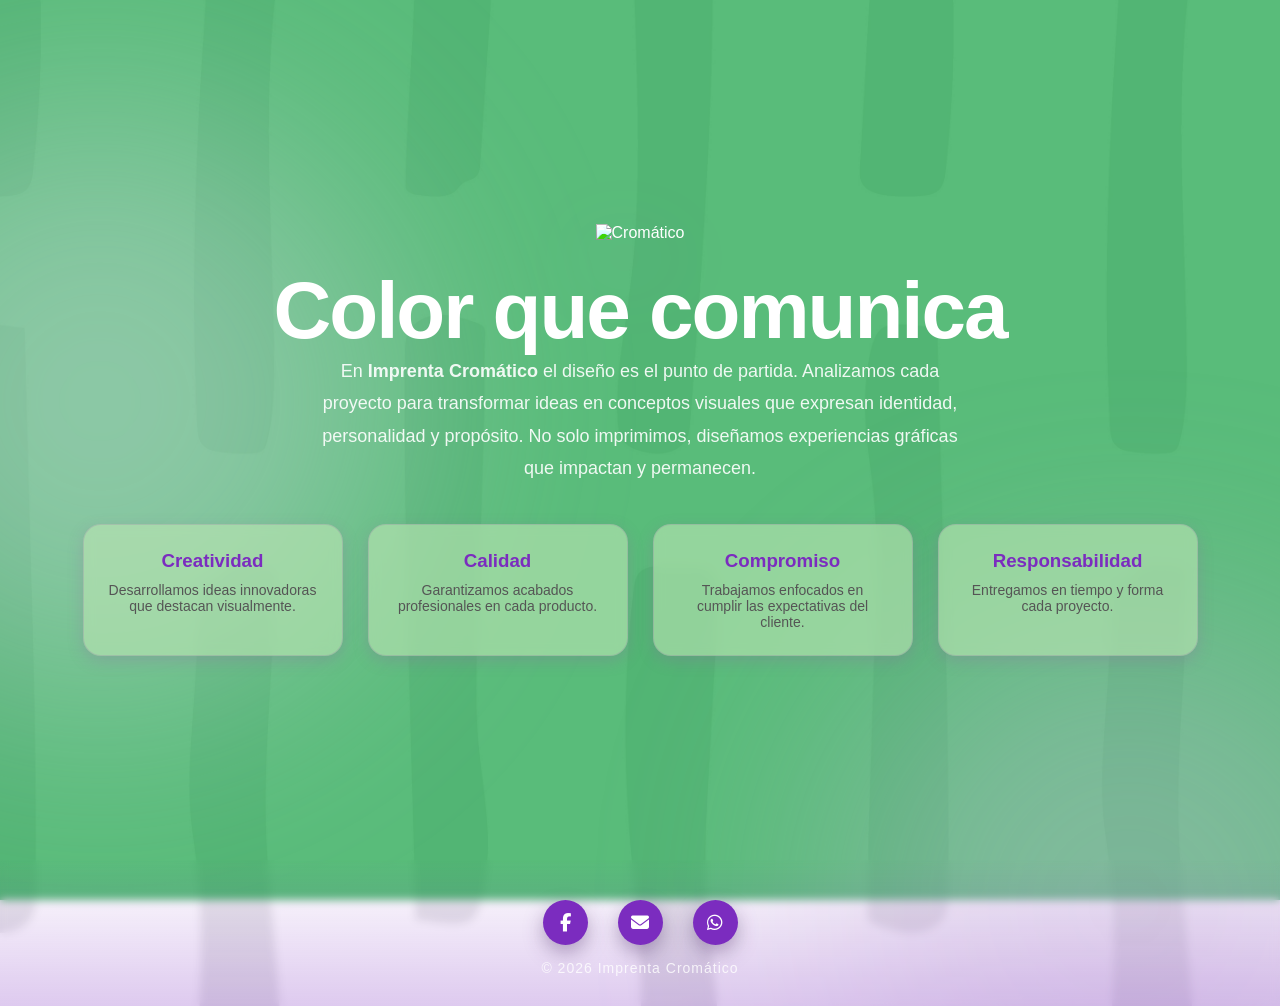
==== about.html @ cedb91d2 "Proyecto limpio" ====
<!DOCTYPE html>
<html lang="es">
<head>
    <meta charset="UTF-8">
    <title>Acerca de | Cromático</title>
    <link rel="stylesheet" href="/css/diseño.css">
    <meta name="viewport" content="width=device-width, initial-scale=1.0">
    <link rel="icon" href="/negro.png">

<!--MANIFIESTO-->
<link rel="manifest" href="manifest.json">
<meta name="theme-color" content="#6a0dad">

    <!-- Iconos -->
    <link rel="stylesheet" href="https://cdnjs.cloudflare.com/ajax/libs/font-awesome/6.5.0/css/all.min.css">
</head>
<body>

    <!-- Zona hover para mostrar header -->
    <div class="header-hover-zone"></div>

    <!-- HEADER -->
    <header>
        <div class="contain-logo">
            <img class="logo" src="/croma.png" alt="Cromático" width="40" height="40">
            <h3 class="titulo">Imprenta Cromático</h3>
        </div>

        <div class="menu-toggle" onclick="toggleMenu()">
            ☰
        </div>

        <nav class="menu">
            <a href="/index.html">Inicio</a>
            <a href="/catálogo.html">Catálogo</a>
            <a href="/contacto.html">Contacto</a>
        </nav>
    </header>

    <!-- HERO / ACERCA DE -->
    <main class="contenido" id="acerca">
    <div class="cromatico-flow"></div>

    <div class="hero-contenido">
        <img src="/logo-animado.gif" class="logo-animado" alt="Cromático">

        <h1 class="eslogan">
            <span class="reveal-text">Color que comunica</span>
        </h1>

        <p class="descripcion-hero">
            En <strong>Imprenta Cromático</strong> el diseño es el punto de partida.
            Analizamos cada proyecto para transformar ideas en conceptos visuales
            que expresan identidad, personalidad y propósito.
            No solo imprimimos, diseñamos experiencias gráficas que impactan y permanecen.
        </p>

        <div class="valores-hero">
            <div class="valor-card">
                <h3>Creatividad</h3>
                <p>Desarrollamos ideas innovadoras que destacan visualmente.</p>
            </div>

            <div class="valor-card">
                <h3>Calidad</h3>
                <p>Garantizamos acabados profesionales en cada producto.</p>
            </div>

            <div class="valor-card">
                <h3>Compromiso</h3>
                <p>Trabajamos enfocados en cumplir las expectativas del cliente.</p>
            </div>

            <div class="valor-card">
                <h3>Responsabilidad</h3>
                <p>Entregamos en tiempo y forma cada proyecto.</p>
            </div>
        </div>

    </div>
</main>

<script>
    /*Menú desplegable en celular*/
function toggleMenu() {
  const menu = document.querySelector(".menu");
  const toggle = document.querySelector(".menu-toggle");

  menu.classList.toggle("active");

  // cambiar icono
  if (menu.classList.contains("active")) {
    toggle.textContent = "✕";
  } else {
    toggle.textContent = "☰";
  }
}

//REGISTRO DE SERVICE WORKER
if ('serviceWorker' in navigator) {
  navigator.serviceWorker.register('service-worker.js')
    .then(() => console.log("Service Worker registrado"))
    .catch(error => console.log("Error:", error));
}
</script>

    <!-- FOOTER -->
    <footer class="footer">
        <div class="redes">
            <a href="https://www.facebook.com/cromatico.disenografico/" target="_blank">
                <i class="fab fa-facebook-f"></i>
            </a>
            <a href="mailto:cromaticodg.22@gmail.com">
                <i class="fas fa-envelope"></i>
            </a>
            <a href="https://wa.me/524581195339" target="_blank">
                <i class="fab fa-whatsapp"></i>
            </a>
        </div>
        <p>© 2026 Imprenta Cromático</p>
    </footer>

</body>
</html>
---- css/diseño.css ----
* {
    margin: 0;
    padding: 0;
    box-sizing: border-box;
    font-family: Arial, sans-serif;
}

/* FONDO */
body {
    min-height: 100vh;
    background-image: url("/fondo-rayas.jpg");
    background-size: cover;
    background-position: center;
    color: white;
    position: relative;
    padding-top: 80px;
    z-index: 1;
}


@keyframes fondoLento {
    0% {
        background-position: center top;
    }
    100% {
        background-position: center bottom;
    }
}

body::before {
    content: "";
    position: fixed;
    inset: 0;
    background: rgba(26, 162, 71, 0.723);
    z-index: 0;
}

/* HEADER */
header {
    position: fixed;
    top: -90px;
    left: 0;
    width: 100%;
    background-color: rgba(255, 255, 255, 0.88);
    backdrop-filter: blur(6px);
    display: flex;
    justify-content: space-between;
    align-items: center;
    padding: 10px 30px;
    z-index: 1000;
    box-shadow: 0 2px 10px rgba(0,0,0,0.29);
    transition: top 0.35s ease;
    height: 70px;
}


.header-hover-zone {
    position: fixed;
    top: 0;
    left: 0;
    width: 100%;
    height: 25px;
    z-index: 900;
}

.header-hover-zone:hover + header,
header:hover {
    top: 0;
}

.contain-logo {
    display: flex;
    align-items: center;
    gap: 10px;
}

.titulo {
    color: #54136a;
}

.menu a {
    margin-left: 25px;
    text-decoration: none;
    color: #54136a;
    font-weight: lighter;
    transition: color 0.3s ease;
}

.menu a:hover {
    color: #cd8fe7;
    font-weight: bold;
}

.lado-derecho p {
    text-align: justify;
}
/* HERO */
.contenido {
    display: flex;
    min-height: 80vh;
    padding: 60px 80px;
    align-items: center;
    gap: 40px;
}

.lado-izquierdo,
.lado-derecho {
    width: 50%;
}

/* TEXTO PRINCIPAL */
.eslogan {
    font-size: 68px;
    font-weight: 800;
    line-height: 1.1;
    letter-spacing: -1px;
    animation: aparecer 1.5s ease-out;
}
.eslogan {
    animation: aparecer 1.5s ease-out, respirar 6s ease-in-out infinite;
}

@keyframes respirar {
    0% { transform: scale(1); }
    50% { transform: scale(1.015); }
    100% { transform: scale(1); }
}


.eslogan hr {
    border: none;
    height: 12px;
    background: transparent;
}

/* DESCRIPCIÓN */
.lado-derecho p {
    font-size: 18px;
    line-height: 1.8;
    max-width: 480px;
    margin-bottom: 30px;
    opacity: 0.95;
}

/* BOTÓN */
.btn-vermas {
    display: inline-block;
    padding: 12px 28px;
    background-color: #e2ff51ac;
    color: white;
    font-size: 16px;
    border-radius: 30px;
    text-decoration: none;
    animation: zoomSuave 2.5s ease-in-out infinite;
    transition: background-color 0.3s ease, transform 0.3s ease;
}

.btn-vermas:hover {
    background-color: #8126aebd;
    transform: scale(1.05);
}

/* ANIMACIONES */
@keyframes aparecer {
    from {
        opacity: 0;
        transform: translateX(-50px);
    }
    to {
        opacity: 1;
        transform: translateX(0);
    }
}

@keyframes zoomSuave {
    0% { transform: scale(1); }
    50% { transform: scale(1.08); }
    100% { transform: scale(1); }
}

/* FOOTER */

.footer {
    width: 100%;
    text-align: center;
    padding: 40px 0 30px 0;
    margin-top: 60px;

    background: linear-gradient(
        180deg,
        transparent,
        rgba(123, 44, 191, 0.25)
    );

    backdrop-filter: blur(4px);
}

/* Contenedor redes */
.redes {
    display: flex;
    justify-content: center;
    align-items: center;
    gap: 30px;
    margin-bottom: 15px;
}

/* Íconos circulares */
.redes a {
    width: 45px;
    height: 45px;
    border-radius: 50%;
    display: flex;
    align-items: center;
    justify-content: center;
    text-decoration: none;

    background: #7b2cbf;
    color: white;
    font-size: 18px;

    transition: all 0.3s ease;
    box-shadow: 0 8px 20px rgba(80, 49, 107, 0.4);
}

/* Hover elegante */
.redes a:hover {
    background: #c77dff;
    transform: translateY(-5px) scale(1.08);
    box-shadow: 0 12px 30px rgba(199, 125, 255, 0.5);
}

/* Texto copyright */
.footer p {
    font-size: 14px;
    color: rgba(255,255,255,0.8);
    letter-spacing: 1px;
}
/* ANIMACIÓN DE FONDO SUAVE */

.cromatico-flow {
    position: absolute;
    inset: 0;
    z-index: 0;
    pointer-events: none;
    overflow: hidden;
}

.cromatico-flow::before,
.cromatico-flow::after {
    content: "";
    position: absolute;
    width: 600px;
    height: 600px;
    border-radius: 50%;
    filter: blur(120px);
    opacity: 0.35;
    animation: flotar 18s ease-in-out infinite;
}

.cromatico-flow::before {
    background: #eddff8;
    top: 10%;
    left: -200px;
}

.cromatico-flow::after {
    background: #ccb8de;
    bottom: -200px;
    right: -150px;
    animation-delay: 6s;
}

@keyframes flotar {
    0% { transform: translateY(0) translateX(0); }
    50% { transform: translateY(-30px) translateX(40px); }
    100% { transform: translateY(0) translateX(0); }
}

/* RESPONSIVE */
@media (max-width: 900px) {

    .contenido {
        flex-direction: column;
        padding: 40px 25px;
        text-align: center;
    }

    .lado-izquierdo,
    .lado-derecho {
        width: 100%;
    }

    .eslogan {
        font-size: 42px;
    }

    .lado-derecho p {
        max-width: 100%;
        font-size: 16px;
    }

    .btn-vermas {
        margin-top: 15px;
    }

    header {
        padding: 10px 15px;
    }

    .menu a {
        margin-left: 15px;
        font-size: 14px;
    }
}

@media (max-width: 480px) {

    .eslogan {
        font-size: 34px;
        line-height: 1.2;
    }

    footer {
        font-size: 12px;
    }
}
.hero-contenido {
    position: relative;
    z-index: 2;
    max-width: 900px;
    margin: auto;
    text-align: center;
}

.descripcion-hero {
    font-size: 18px;
    line-height: 1.8;
    margin-bottom: 40px;
    opacity: 0.9;
    max-width: 650px;
    margin-left: auto;
    margin-right: auto;
}

.eslogan {
    font-size: 80px;
    font-weight: 900;
    line-height: 1.1;
    letter-spacing: -2px;
}

/* CONTENEDOR DEL REVEAL */
.eslogan {
    position: relative;
    font-size: 80px;
    font-weight: 900;
    overflow: hidden;
}

/* TEXTO */
.reveal-text {
    position: relative;
    display: inline-block;
    color: white;
    animation: mostrarTexto 1s ease forwards;
    animation-delay: 1s;
    opacity: 0;
}

/* BARRAS */
.eslogan::before,
.eslogan::after {
    content: "";
    position: absolute;
    top: 0;
    height: 100%;
    width: 50%;
    background: linear-gradient(90deg, #c77dff, #7b2cbf);
    z-index: 2;
    animation: moverBarras 1.2s ease forwards;
}

.eslogan::before {
    left: 0;
}

.eslogan::after {
    right: 0;
}

/* ANIMACIÓN BARRAS */
@keyframes moverBarras {
    0% {
        width: 50%;
    }
    100% {
        width: 0%;
    }
}

/* ANIMACIÓN TEXTO */
@keyframes mostrarTexto {
    to {
        opacity: 1;
    }
}

.frase-impacto {
    margin-top: 25px;
    font-size: 20px;
    letter-spacing: 1px;
    opacity: 0;
    animation: aparecerFrase 1.5s ease forwards;
    animation-delay: 1.8s;
    background: linear-gradient(90deg, #ff9800, #c77dff, #7b2cbf);
    -webkit-background-clip: text;
    -webkit-text-fill-color: transparent;
}

@keyframes aparecerFrase {
    to {
        opacity: 1;
    }
}

.valores-hero {
  display: grid;
  grid-template-columns: repeat(4, 260px);
  gap: 25px;
  justify-content: center; /* 🔥 esto es la clave */
}

.valor-card {
  background: rgba(188, 230, 180, 0.601);
  border-radius: 18px;
  padding: 25px;
  text-align: center;
  box-shadow: 0 5px 15px rgba(150, 96, 169, 0.25);
  transition: transform 0.3s ease, box-shadow 0.3s ease;
  border: 1px solid rgba(150, 96, 169, 0.2);
  backdrop-filter: blur(6px);
}



/* Título */
.valor-card h3 {
  color: #7b2cbf;
  margin-bottom: 10px;
  font-weight: 700;
}

/* Texto */
.valor-card p {
  font-size: 14px;
  color: #555;
}

/* Hover cards */
.valor-card:hover {
  transform: translateY(-8px);
  box-shadow: 0 15px 30px rgba(150, 96, 169, 0.4);
}

@keyframes aparecerCard {
  to {
    opacity: 1;
    transform: translateY(0);
  }
}

.valor-card {
  opacity: 0;
  transform: translateY(20px);
  animation: aparecerCard 0.6s ease forwards;
}

.valor-card:nth-child(1) { animation-delay: 0.1s; }
.valor-card:nth-child(2) { animation-delay: 0.2s; }
.valor-card:nth-child(3) { animation-delay: 0.3s; }
.valor-card:nth-child(4) { animation-delay: 0.4s; }

@keyframes aparecerValores {
    to {
        opacity: 1;
    }
}

.logo-animado{
    width:200px;
    margin-bottom:25px;
    filter:
        saturate(1.4)
        contrast(1.15)
        brightness(1.1)
        drop-shadow(0 25px 40px rgba(199,125,255,0.45));
    animation: flotarLogo 6s ease-in-out infinite;
}

/* animación suave para que no se vea estático */
@keyframes flotarLogo{
    0%{transform:translateY(0);}
    50%{transform:translateY(-8px);}
    100%{transform:translateY(0);}
}


/* MODO MÓVIL */
.menu-toggle {
  display: none;
  font-size: 28px;
  cursor: pointer;
  color: #54136a;
  transition: transform 0.3s ease;
}

/* CELULAR RESPONSIVE */
@media (max-width: 768px) {

    header {
    top: 0 !important;
  }

  .menu-toggle {
    display: block !important;
    position: fixed !important;   /* 🔥 más seguro que absolute */
    top: 15px;
    right: 20px;
    font-size: 30px;
    color: #54136a;
    z-index: 9999;
  }


  header {
    flex-wrap: wrap; /* permite que el menú baje */
  }

  .menu {
    position: absolute;
    top: 70px;
    right: 0;
    background: linear-gradient(
        135deg,
        #dcd4d4ab,
        #885fb4
        );
    width: 100%;
    display: flex;
    flex-direction: column;

    /* Animación */
    max-height: 0;
    overflow: hidden;
    transition: max-height 0.4s ease;
  }

  .menu a {
    padding: 15px;
    border-bottom: .5px solid rgba(26, 162, 71, 0.275);
    text-align: center;
    color: #ffffff;
  }

  .menu a:hover {
  color: #94d98f;
  transform: scale(1.1);
}

  .menu.active {
    max-height: 300px; /* se despliega */
  }

}

/* Tablet */
@media (max-width: 1024px) {
  .valores-hero {
    grid-template-columns: repeat(2, 1fr);
  }
}

/* Celular */
@media (max-width: 600px) {
  .valores-hero {
    grid-template-columns: 1fr;
  }
}

@media (max-width: 768px) {

  .valor-card h3 {
    font-size: 16px;
  }

  .valor-card p {
    font-size: 13px;
  }

  .reveal-text {
    font-size: 50px;
  }

  .descripcion-hero {
    margin-top: 15px;
    font-size: 15px;
  }

  .logo-animado {
    width: 300px;
  }
}
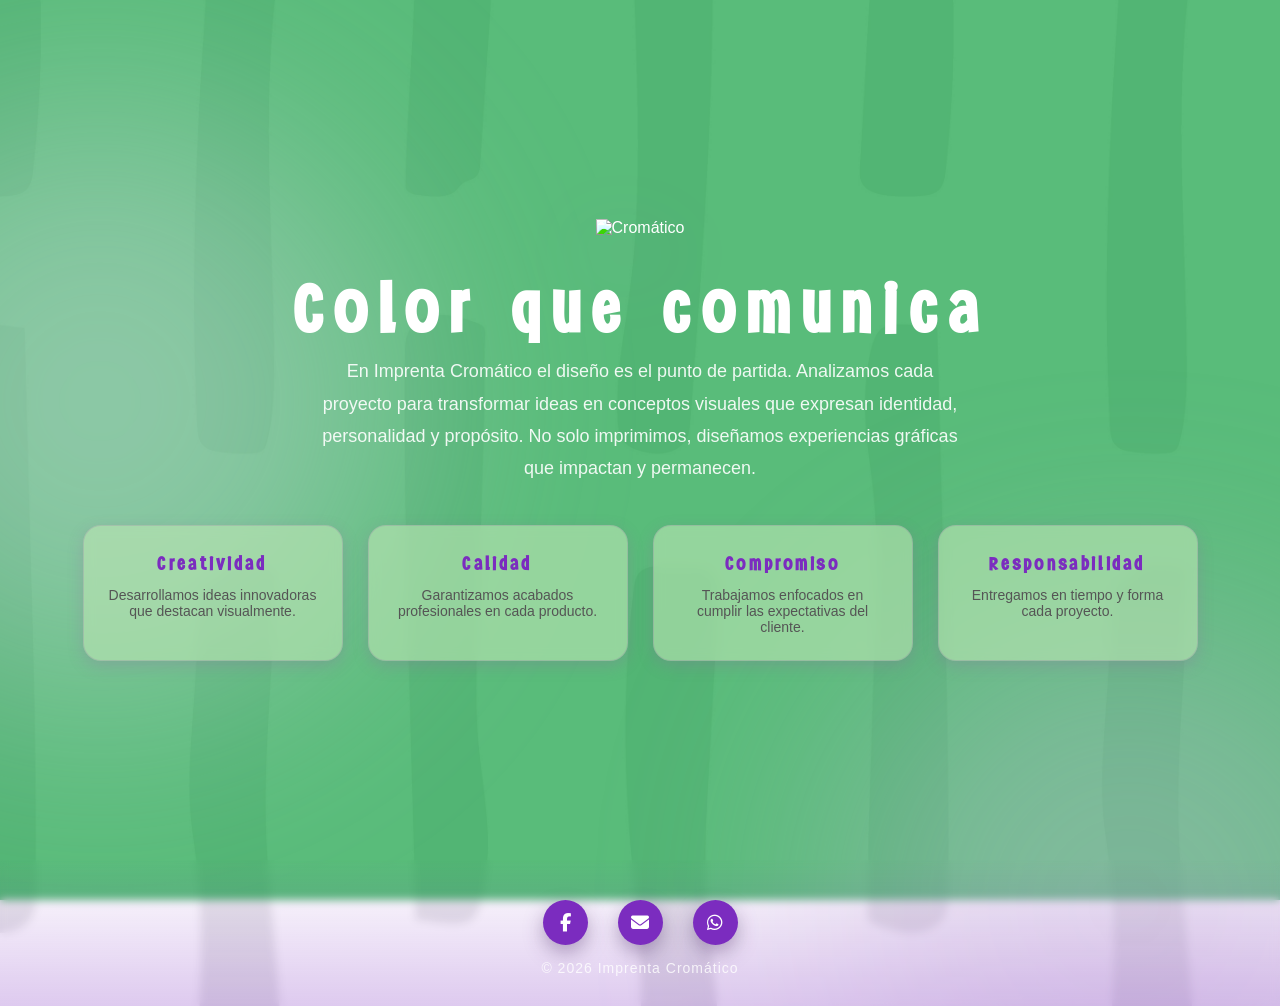
==== commit f7c16fd3: "Versión 6 sitio-Aplicación fuentes" ====
--- a/about.html
+++ b/about.html
@@ -5,10 +5,10 @@
     <title>Acerca de | Cromático</title>
     <link rel="stylesheet" href="/css/diseño.css">
     <meta name="viewport" content="width=device-width, initial-scale=1.0">
-    <link rel="icon" href="/negro.png">
+    <link rel="icon" href="./negro.png">
 
 <!--MANIFIESTO-->
-<link rel="manifest" href="manifest.json">
+<link rel="manifest" href="./manifest.json">
 <meta name="theme-color" content="#6a0dad">
 
     <!-- Iconos -->
@@ -22,7 +22,7 @@
     <!-- HEADER -->
     <header>
         <div class="contain-logo">
-            <img class="logo" src="/croma.png" alt="Cromático" width="40" height="40">
+            <img class="logo" src="./croma.png" alt="Cromático" width="40" height="40">
             <h3 class="titulo">Imprenta Cromático</h3>
         </div>
 
@@ -31,9 +31,9 @@
         </div>
 
         <nav class="menu">
-            <a href="/index.html">Inicio</a>
-            <a href="/catálogo.html">Catálogo</a>
-            <a href="/contacto.html">Contacto</a>
+            <a href="./index.html">Inicio</a>
+            <a href="./catalogo.html">Catálogo</a>
+            <a href="./contacto.html">Contacto</a>
         </nav>
     </header>
 
@@ -42,14 +42,14 @@
     <div class="cromatico-flow"></div>
 
     <div class="hero-contenido">
-        <img src="/logo-animado.gif" class="logo-animado" alt="Cromático">
+        <img src="./logo-animado.gif" class="logo-animado" alt="Cromático">
 
         <h1 class="eslogan">
             <span class="reveal-text">Color que comunica</span>
         </h1>
 
         <p class="descripcion-hero">
-            En <strong>Imprenta Cromático</strong> el diseño es el punto de partida.
+            En Imprenta Cromático el diseño es el punto de partida.
             Analizamos cada proyecto para transformar ideas en conceptos visuales
             que expresan identidad, personalidad y propósito.
             No solo imprimimos, diseñamos experiencias gráficas que impactan y permanecen.
@@ -98,10 +98,12 @@
 
 //REGISTRO DE SERVICE WORKER
 if ('serviceWorker' in navigator) {
-  navigator.serviceWorker.register('service-worker.js')
+  navigator.serviceWorker.register('./service-worker.js')
     .then(() => console.log("Service Worker registrado"))
     .catch(error => console.log("Error:", error));
 }
+
+
 </script>
 
     <!-- FOOTER -->
--- a/css/diseño.css
+++ b/css/diseño.css
@@ -5,10 +5,17 @@
     font-family: Arial, sans-serif;
 }
 
+@font-face {
+    font-family: 'FuenteImprenta'; 
+    src: url('/fonts/Simply\ Olive\ DEMO.ttf') format('truetype'); 
+    font-weight: normal;
+    font-style: normal;
+}
+
 /* FONDO */
 body {
     min-height: 100vh;
-    background-image: url("/fondo-rayas.jpg");
+    background-image: url("../fondo-rayas.jpg");
     background-size: cover;
     background-position: center;
     color: white;
@@ -76,14 +83,18 @@
 
 .titulo {
     color: #54136a;
+    font-family: 'Trebuchet MS', 'Lucida Sans Unicode', 'Lucida Grande', 'Lucida Sans', Arial, sans-serif;
+    font-size: 17px;
 }
 
 .menu a {
     margin-left: 25px;
     text-decoration: none;
     color: #54136a;
-    font-weight: lighter;
+    font-weight: bolder;
     transition: color 0.3s ease;
+    font-family: 'Trebuchet MS', 'Lucida Sans Unicode', 'Lucida Grande', 'Lucida Sans', Arial, sans-serif;
+    font-size: 17px;
 }
 
 .menu a:hover {
@@ -340,6 +351,7 @@
     max-width: 650px;
     margin-left: auto;
     margin-right: auto;
+    font-family: 'Trebuchet MS', 'Lucida Sans Unicode', 'Lucida Grande', 'Lucida Sans', Arial, sans-serif;
 }
 
 .eslogan {
@@ -365,6 +377,17 @@
     animation: mostrarTexto 1s ease forwards;
     animation-delay: 1s;
     opacity: 0;
+    font-family: 'FuenteImprenta', sans-serif;
+    letter-spacing: 12px;
+}
+
+.valores-hero p {
+    font-family: 'Trebuchet MS', 'Lucida Sans Unicode', 'Lucida Grande', 'Lucida Sans', Arial, sans-serif;
+}
+.valores-hero h3 {
+    font-family: 'FuenteImprenta', sans-serif;
+    font-size: 22px;
+    letter-spacing: 0.15em;
 }
 
 /* BARRAS */
@@ -523,7 +546,7 @@
 
   .menu-toggle {
     display: block !important;
-    position: fixed !important;   /* 🔥 más seguro que absolute */
+    position: fixed !important;  
     top: 15px;
     right: 20px;
     font-size: 30px;
